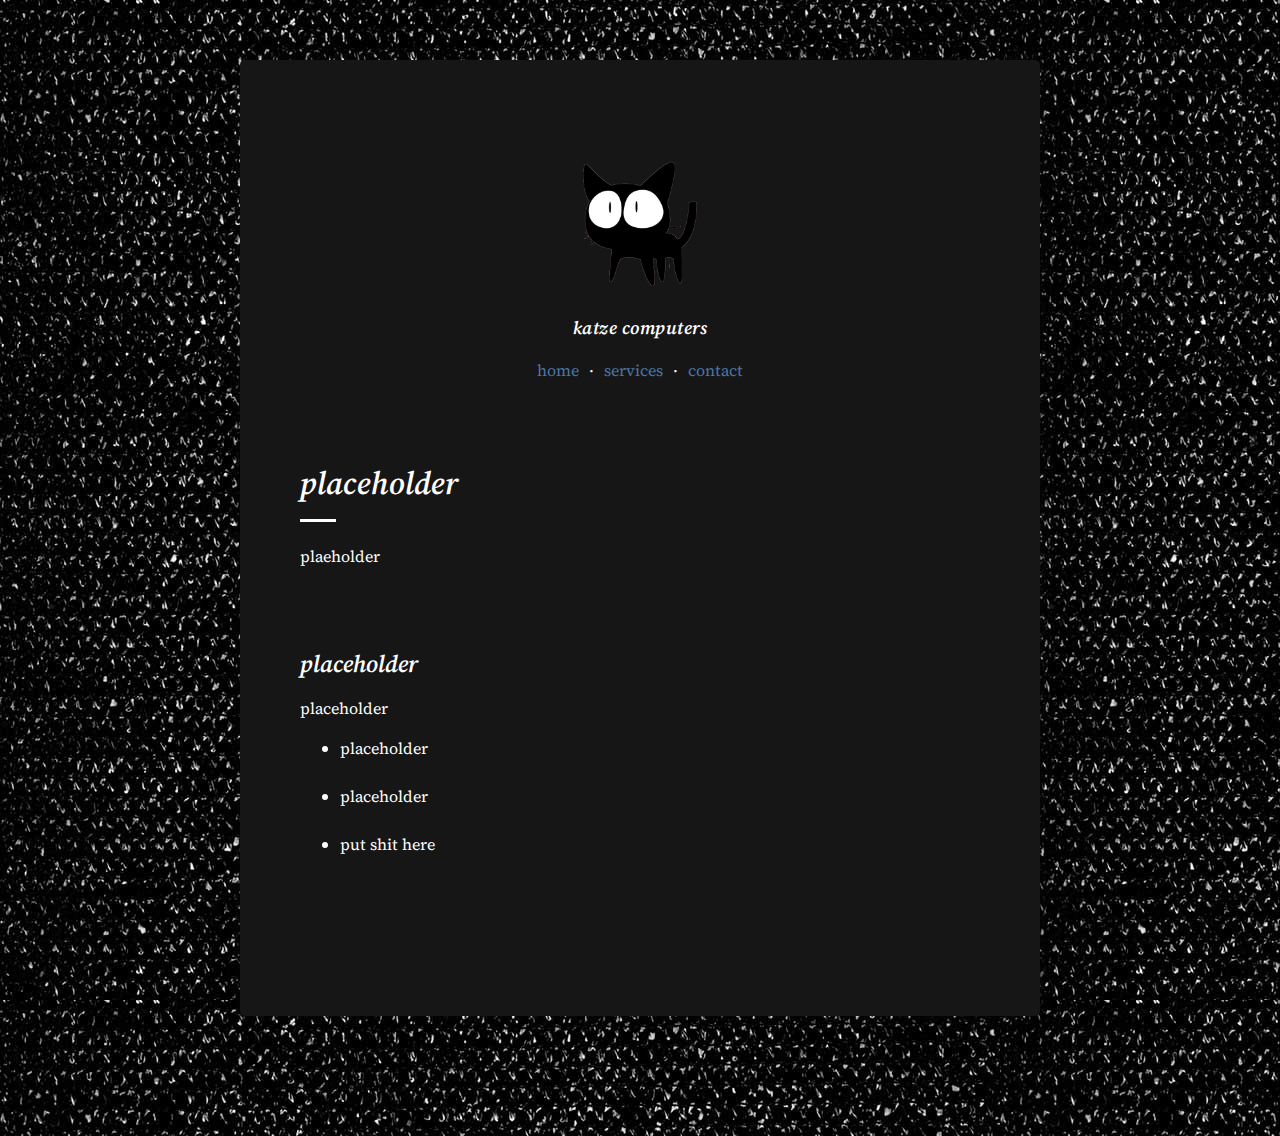
==== contact.html @ 3911dbe8 "Add files via upload" ====
<!DOCTYPE html>
<html>
<head>
 <link rel="icon" href="avatar.png" type="image/png"/>
	<title>katze computer</title>
	<link rel="stylesheet" type="text/css" href="style.css">
	<meta name="viewport" content="width=device-width, initial-scale=0.1">
</head>
<body>
	<div class="wrapper">
		<div class="top">
			<iframe name="content" src="header.html"></iframe>
		</div>
		<div class="main">
			<h1>placeholder</h1>
			<p> plaeholder </p>
			<br>
			<img src="">
			<br>
			<h2>placeholder</h2>
			<p>placeholder</p>
			<ul>
				<li>placeholder</li>
				<br>
				<li> placeholder </li>
				<br>
				<li> put shit here </li>
			<img src="">
		</div>
	</div>
</body>
</html>
---- style.css ----
@import url('https://fonts.googleapis.com/css2?family=Source+Serif+Pro:ital,wght@0,400;0,700;1,600&display=swap');



body, html {
	padding: 0;
	margin: 0;
	font-size: 16px;
	line-height: 1.5rem;
	color: #FFF;
}

body {
	font-family: 'Source Serif Pro', serif;
	background-image: url('bg.jpg');
}

img {
	max-width: 100%;
	border-radius: 4px;
}

h1, h2, h3, h4, h5, h6 {
	font-style: italic;
	font-weight: 600;
}

h1::after {
	content: " ";
	width: 36px;
	background: #FFF;
	height: 3px;
	display: block;
	margin-top: 24px;
}

.page {
	padding: 24px;
	overflow: auto;
	margin-top: 240px;
}

.page h1:first-child {
	margin-top: 0;
}

a {
	color: #4b77a6;
	text-decoration: none;
}

.header-body {
	text-align: center;
	padding-top: 60px;
	background-image: none;
	position: relative;
}

.avatar {
	width: 160px;
}

.title {
	font-size: 18px;
	font-style: italic;
	font-weight: 600;
	margin: 12px 0;
	letter-spacing: 0.5px;
}

.menu a {
	display: inline-block;
	padding: 6px;
}

.top iframe {
	border: 0;
	/* Edit this height if you would like the header to be taller */
	height: 360px;
	width: 100%
}

.wrapper {
	width: 800px;
	margin: auto;
	margin-top: 60px;
	box-shadow: 0 0 24px #3d382c1c;
	background: #161617;
	padding: 24px 60px;
	box-sizing: border-box;
	border-radius: 5px;
	margin-bottom: 120px;
	padding-bottom: 120px;
}

/* You can remove the CSS below if you don't care about tables (example on the about page) */

table {
	border: 1px solid #2e2e39;
	border-collapse: collapse;
	margin: 36px 0;
}

th, td {
	padding: 12px 24px;
}

th {
	background: #2e2e39;
	font-weight: 600;
	letter-spacing: 0.5px;
}

tr {
	background-color: #161617;
}

tr:hover {
	background: #2e2e398F;
}
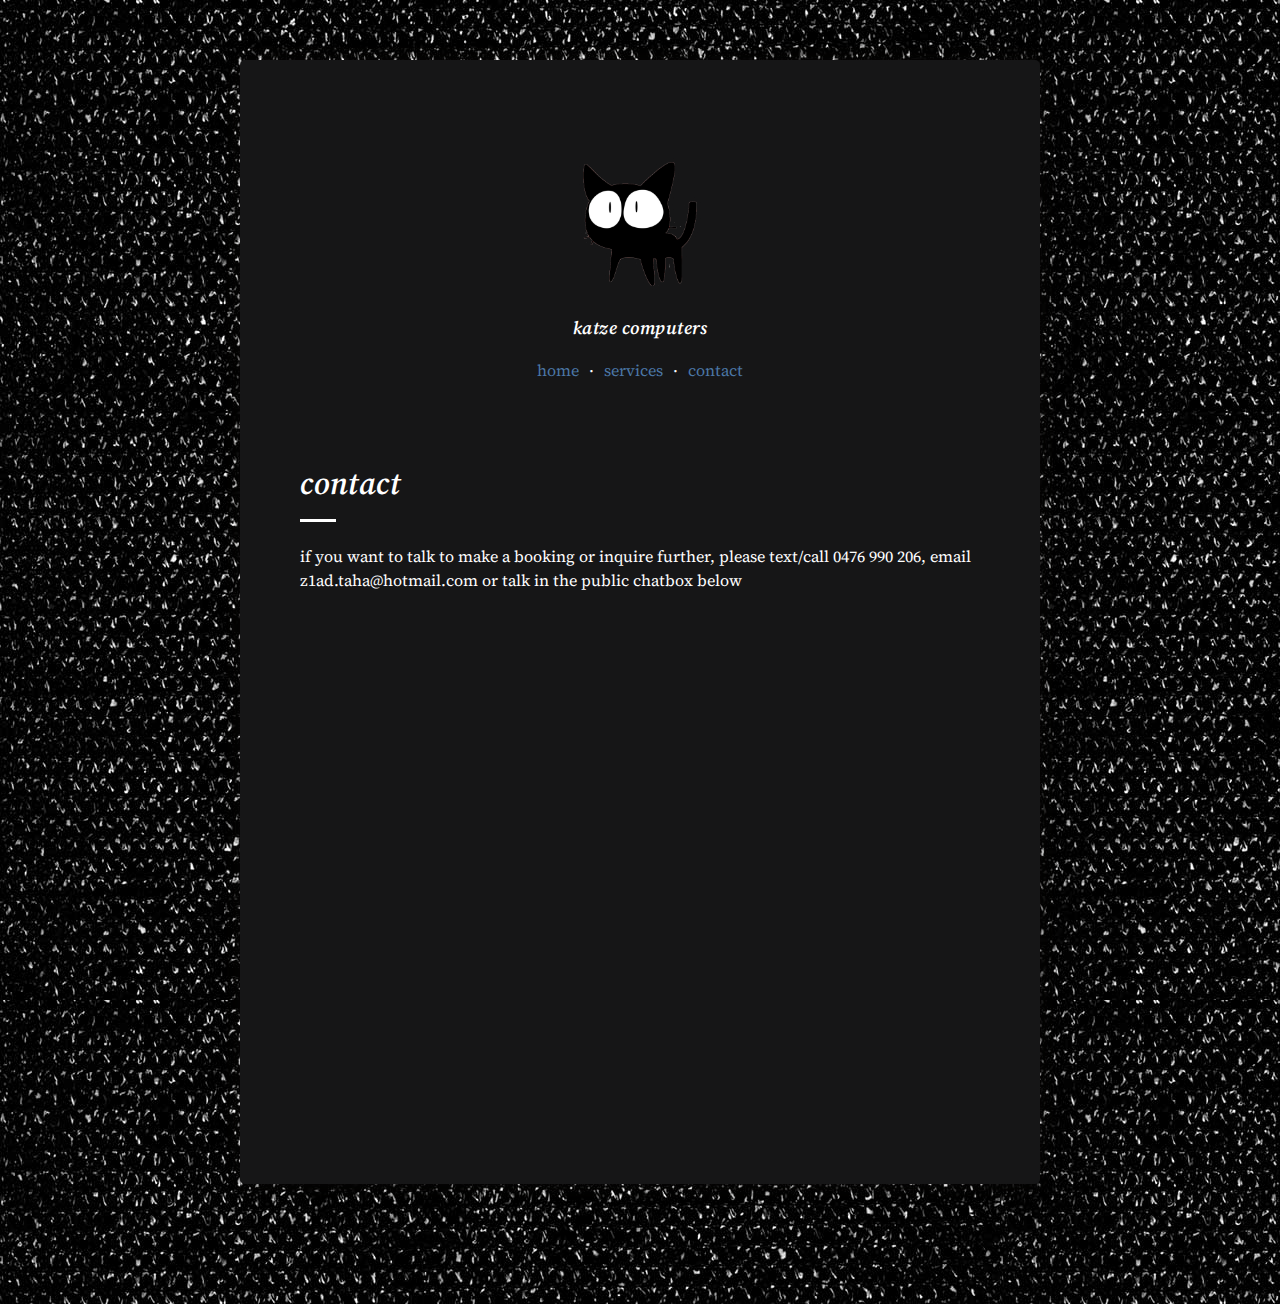
==== commit 0fb04233: "Add files via upload" ====
--- a/contact.html
+++ b/contact.html
@@ -11,22 +11,9 @@
 		<div class="top">
 			<iframe name="content" src="header.html"></iframe>
 		</div>
-		<div class="main">
-			<h1>placeholder</h1>
-			<p> plaeholder </p>
-			<br>
-			<img src="">
-			<br>
-			<h2>placeholder</h2>
-			<p>placeholder</p>
-			<ul>
-				<li>placeholder</li>
-				<br>
-				<li> placeholder </li>
-				<br>
-				<li> put shit here </li>
-			<img src="">
-		</div>
+		<h1> contact </h1>
+		<p> if you want to talk to make a booking or inquire further, please text/call 0476 990 206, email z1ad.taha@hotmail.com or talk in the public chatbox below </p>
+<iframe src="https://www3.cbox.ws/box/?boxid=3528430&boxtag=kSZEjF" width="100%" height="450" allowtransparency="yes" allow="autoplay" frameborder="0" marginheight="0" marginwidth="0" scrolling="auto"></iframe>
 	</div>
 </body>
 </html>
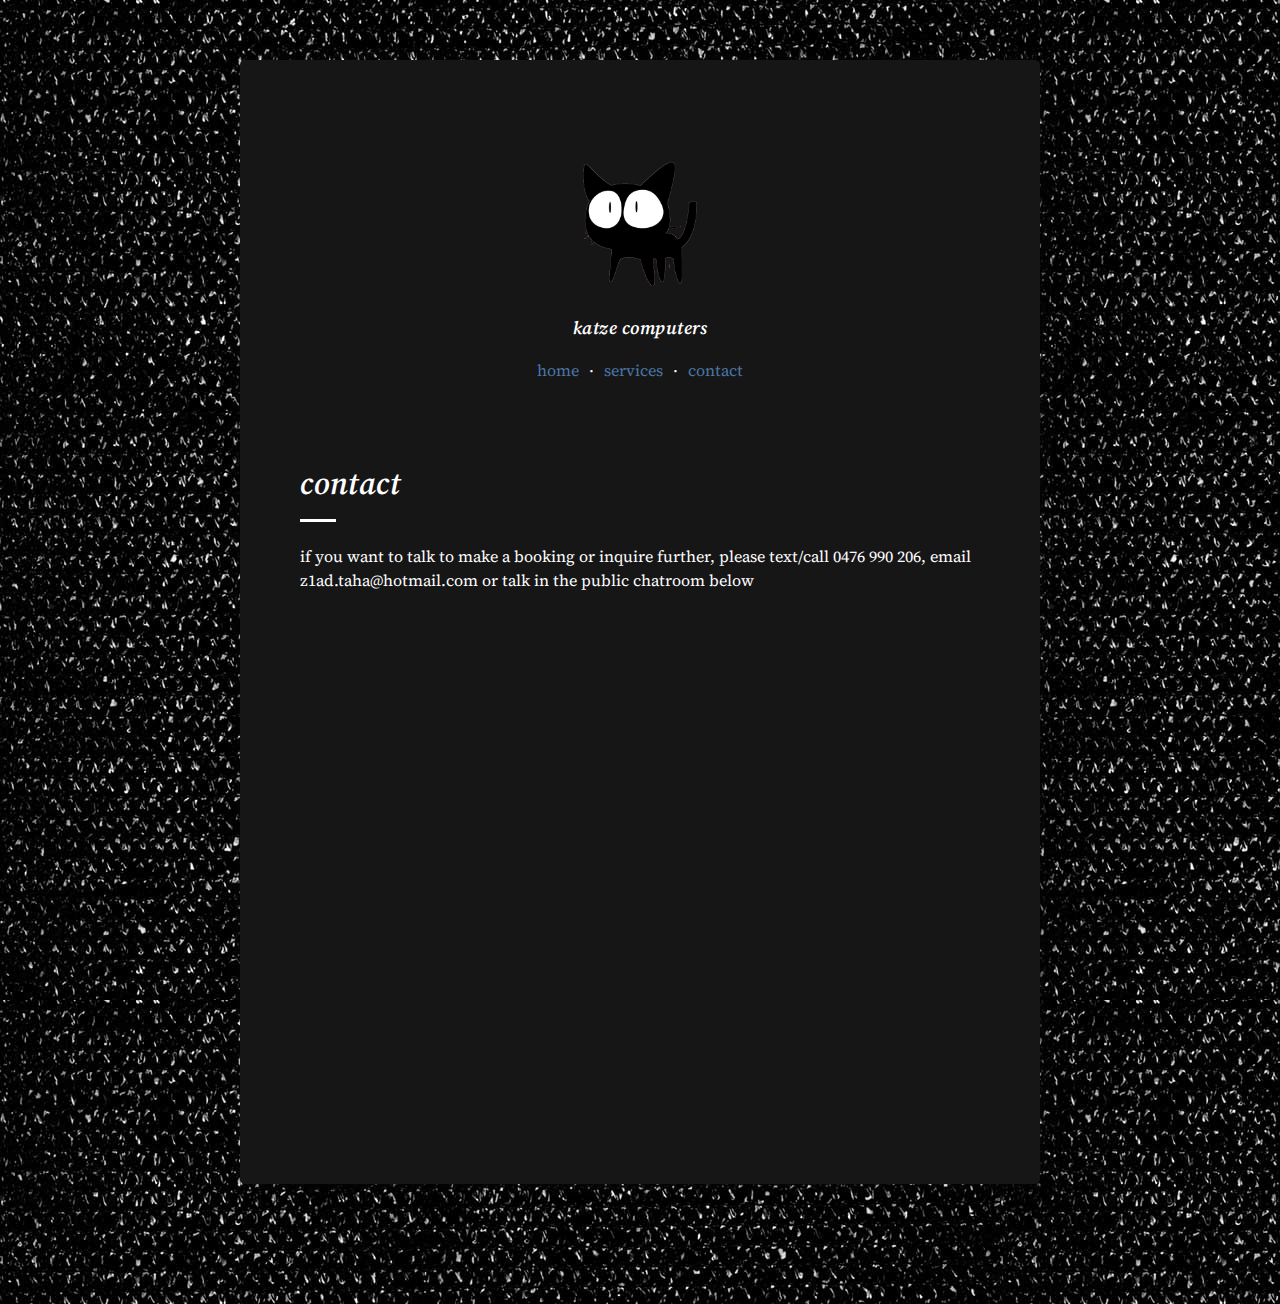
==== commit c3704189: "Update contact.html" ====
--- a/contact.html
+++ b/contact.html
@@ -12,7 +12,7 @@
 			<iframe name="content" src="header.html"></iframe>
 		</div>
 		<h1> contact </h1>
-		<p> if you want to talk to make a booking or inquire further, please text/call 0476 990 206, email z1ad.taha@hotmail.com or talk in the public chatbox below </p>
+		<p> if you want to talk to make a booking or inquire further, please text/call 0476 990 206, email z1ad.taha@hotmail.com or talk in the public chatroom below </p>
 <iframe src="https://www3.cbox.ws/box/?boxid=3528430&boxtag=kSZEjF" width="100%" height="450" allowtransparency="yes" allow="autoplay" frameborder="0" marginheight="0" marginwidth="0" scrolling="auto"></iframe>
 	</div>
 </body>
